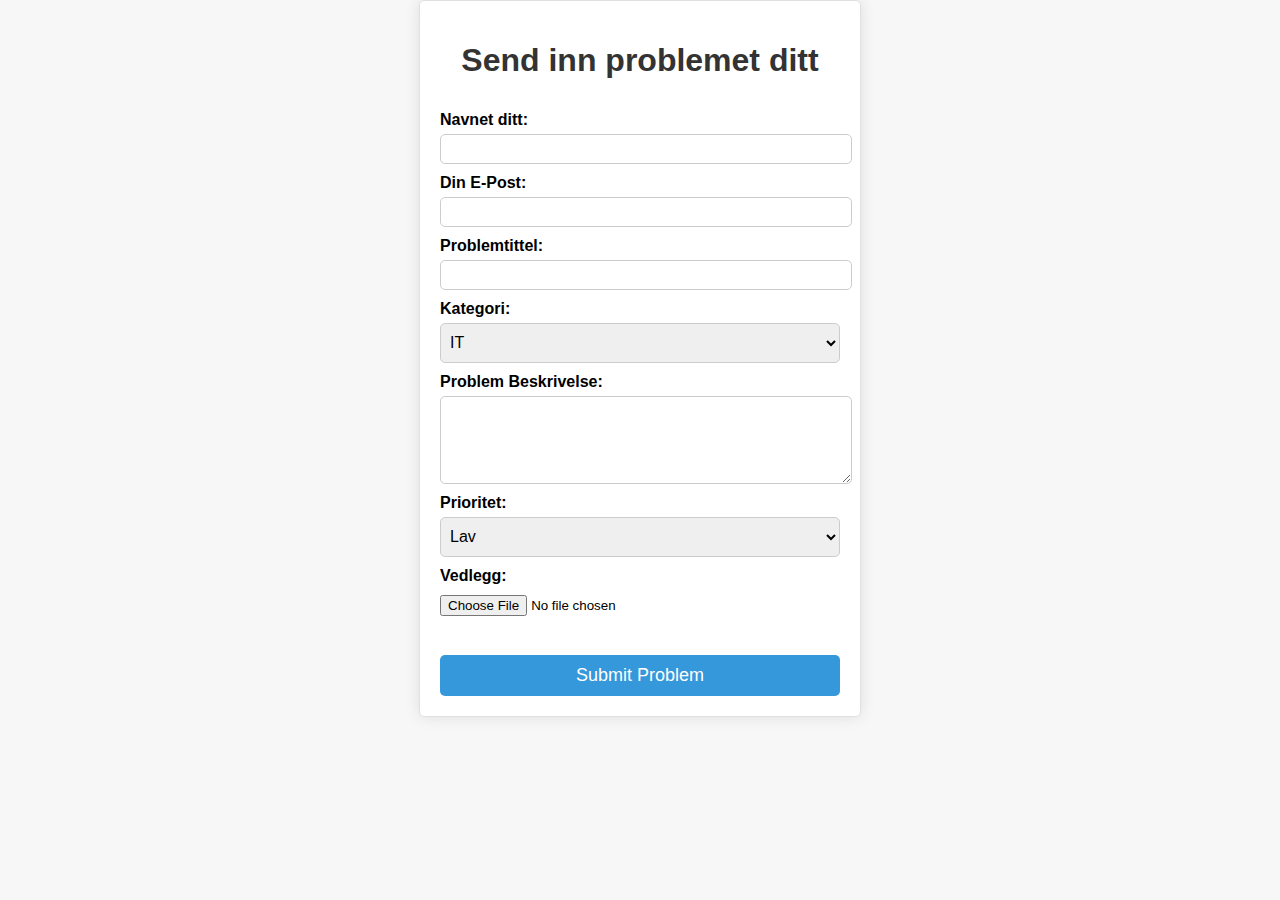
==== oppgave2.html @ 437fdf9f "Add files via upload" ====
<!DOCTYPE html>
<html>
<head>
    <title>Office Problem Submission</title>
    <link rel="stylesheet" type="text/css" href="style.css">
</head>
<body>
    <div class="container">
        <h1>Send inn problemet ditt</h1>
        <form action="thankyou.html" method="post">
            <label for="name">Navnet ditt:</label>
            <input type="text" id="name" name="name" required>
            
            <label for="email">Din E-Post:</label>
            <input type="email" id="email" name="email" required>
            
            <label for="problemTitle">Problemtittel:</label>
            <input type="text" id="problemTitle" name="problemTitle" required>
            
            <label for="problemCategory">Kategori:</label>
            <select id="problemCategory" name="problemCategory" required>
                <option value="IT">IT</option>
                <option value="Facilities">Fasiliteter</option>
                <option value="HR">HR</option>
                <option value="Other">Other</option>
            </select>
            
            <label for="problemDescription">Problem Beskrivelse:</label>
            <textarea id="problemDescription" name="problemDescription" rows="4" required></textarea>
            
            <label for="problemPriority">Prioritet:</label>
            <select id="problemPriority" name="problemPriority" required>
                <option value="low">Lav</option>
                <option value="medium">Medium</option>
                <option value="high">Høy</option>
            </select>
            
            <label for="problemAttachment">Vedlegg:</label>
            <input type="file" id="problemAttachment" name="problemAttachment">
            
            <input type="submit" value="Submit Problem">
        </form>
    </div>
</body>
</html>
---- style.css ----
body {
    font-family: Arial, sans-serif;
    background-color: #f7f7f7;
    margin: 0;
    padding: 0;
}

.container {
    max-width: 400px;
    margin: 0 auto;
    background-color: #fff;
    padding: 20px;
    border: 1px solid #e0e0e0;
    border-radius: 5px;
    box-shadow: 0 0 15px rgba(0, 0, 0, 0.1);
}

h1 {
    text-align: center;
    color: #333;
}

form {
    display: flex;
    flex-direction: column;
}

label {
    font-weight: bold;
    margin-top: 10px;
}

input[type="text"],
input[type="email"],
textarea,
select {
    width: 100%;
    padding: 5px;
    border: 1px solid #ccc;
    border-radius: 5px;
    font-size: 16px;
    margin-top: 5px;
}

textarea {
    resize: vertical;
}

input[type="file"] {
    width: 100%;
    margin-top: 10px;
}

input[type="submit"] {
    background-color: #3498db;
    color: #fff;
    border: none;
    padding: 10px 20px;
    cursor: pointer;
    font-size: 18px;
    border-radius: 5px;
    margin-top: 20px;
}

input[type="submit"]:hover {
    background-color: #2087c5;
}

select, input[type="file"] {
    height: 40px;
}
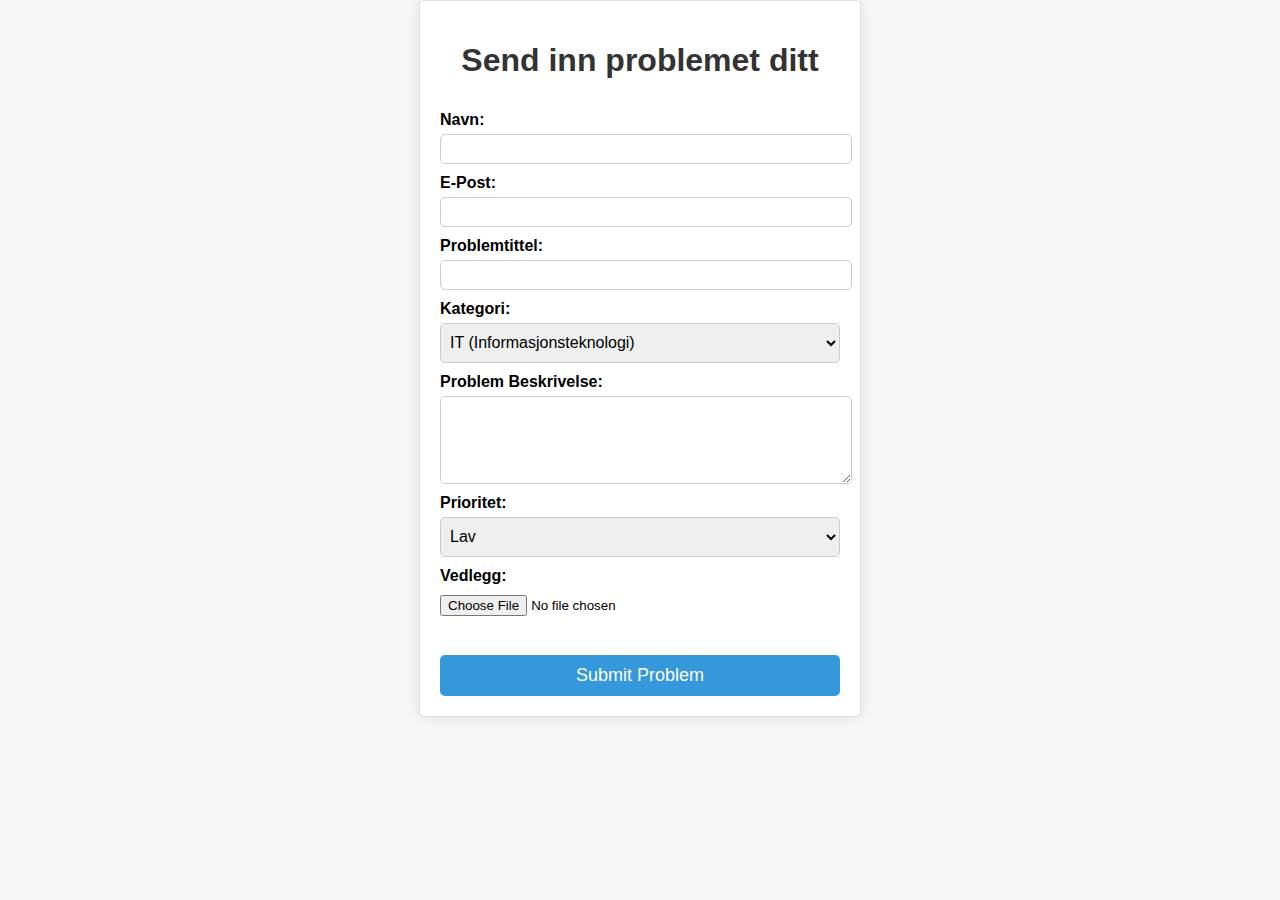
==== commit 23456a9e: "oppgave2.html" ====
--- a/oppgave2.html
+++ b/oppgave2.html
@@ -8,10 +8,10 @@
     <div class="container">
         <h1>Send inn problemet ditt</h1>
         <form action="thankyou.html" method="post">
-            <label for="name">Navnet ditt:</label>
+            <label for="name">Navn:</label>
             <input type="text" id="name" name="name" required>
             
-            <label for="email">Din E-Post:</label>
+            <label for="email">E-Post:</label>
             <input type="email" id="email" name="email" required>
             
             <label for="problemTitle">Problemtittel:</label>
@@ -19,9 +19,12 @@
             
             <label for="problemCategory">Kategori:</label>
             <select id="problemCategory" name="problemCategory" required>
-                <option value="IT">IT</option>
+                <option value="IT">IT (Informasjonsteknologi)</option>
                 <option value="Facilities">Fasiliteter</option>
-                <option value="HR">HR</option>
+                <option value="HR">HR (Menneskelige Ressurser)</option>
+                <option value="Communication">Kommunikasjon</option>
+                <option value="Health and safety">Helse og sikkerhet</option>
+                <option value="Travel and Transportation">Reise og transport</option>
                 <option value="Other">Other</option>
             </select>
             
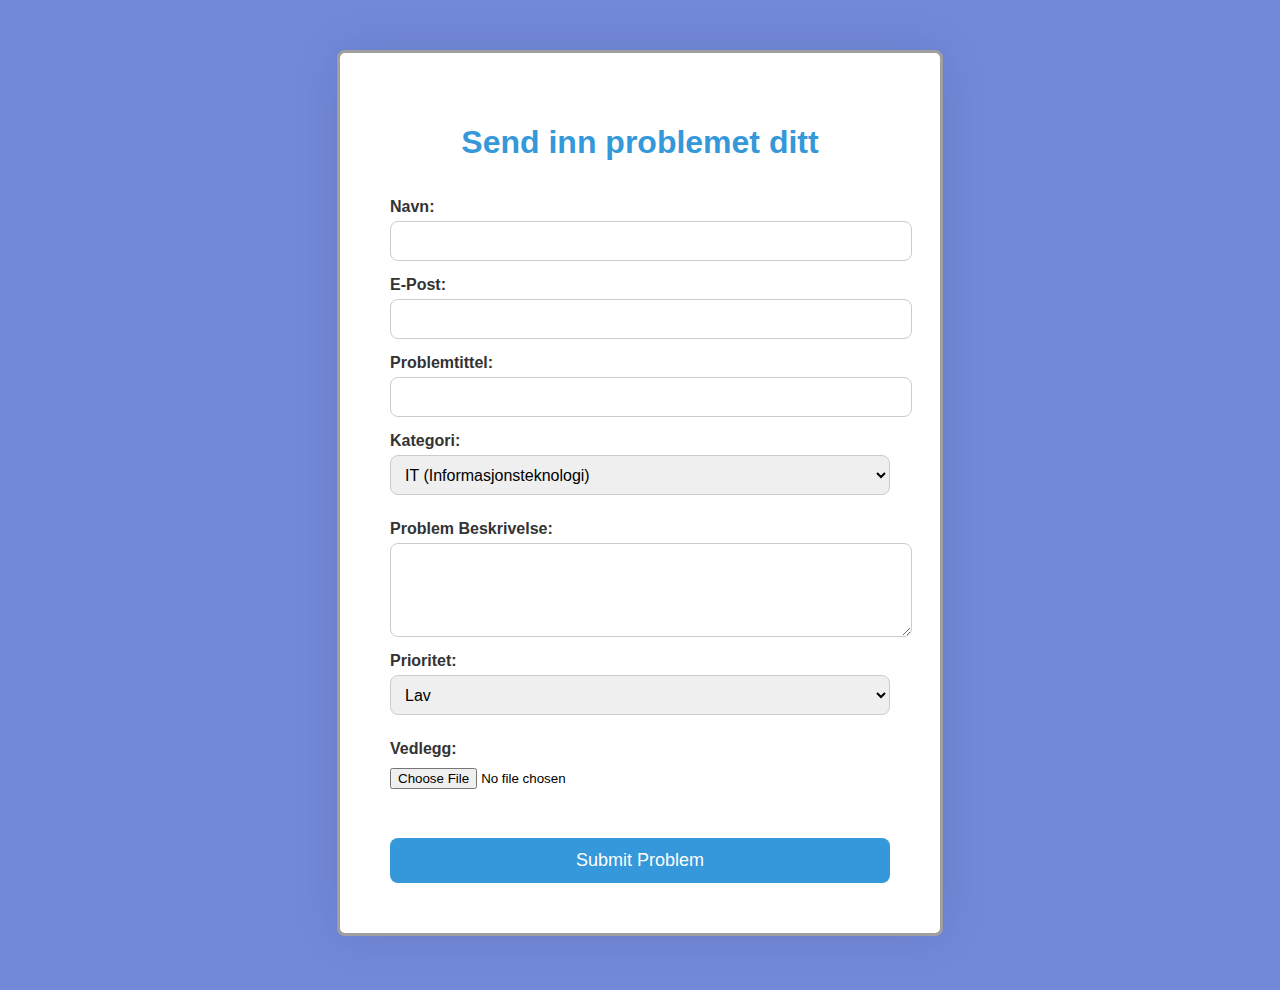
==== commit 51a4c73a: "Add files via upload" ====
--- a/oppgave2.html
+++ b/oppgave2.html
@@ -7,7 +7,7 @@
 <body>
     <div class="container">
         <h1>Send inn problemet ditt</h1>
-        <form action="thankyou.html" method="post">
+        <form action="https://formspree.io/f/xoqobzek" method="POST">
             <label for="name">Navn:</label>
             <input type="text" id="name" name="name" required>
             
--- a/style.css
+++ b/style.css
@@ -1,23 +1,23 @@
 body {
     font-family: Arial, sans-serif;
-    background-color: #f7f7f7;
+    background-color: #7289da;  
     margin: 0;
     padding: 0;
 }
 
 .container {
-    max-width: 400px;
-    margin: 0 auto;
+    max-width: 500px;
+    margin: 50px auto;
     background-color: #fff;
-    padding: 20px;
-    border: 1px solid #e0e0e0;
-    border-radius: 5px;
-    box-shadow: 0 0 15px rgba(0, 0, 0, 0.1);
+    padding: 50px;
+    border: 3px solid #a19e9e;
+    border-radius: 8px;
+    box-shadow: 0 0 50px rgba(0, 0, 0, 0.1);
 }
 
 h1 {
     text-align: center;
-    color: #333;
+    color: #3498db;
 }
 
 form {
@@ -27,7 +27,8 @@
 
 label {
     font-weight: bold;
-    margin-top: 10px;
+    margin-top: 15px;
+    color: #333;
 }
 
 input[type="text"],
@@ -35,9 +36,9 @@
 textarea,
 select {
     width: 100%;
-    padding: 5px;
+    padding: 10px;
     border: 1px solid #ccc;
-    border-radius: 5px;
+    border-radius: 8px;
     font-size: 16px;
     margin-top: 5px;
 }
@@ -55,11 +56,12 @@
     background-color: #3498db;
     color: #fff;
     border: none;
-    padding: 10px 20px;
+    padding: 12px 24px;
     cursor: pointer;
     font-size: 18px;
-    border-radius: 5px;
+    border-radius: 8px;
     margin-top: 20px;
+    transition: background-color 0.3s ease-in-out;
 }
 
 input[type="submit"]:hover {
@@ -68,4 +70,33 @@
 
 select, input[type="file"] {
     height: 40px;
+    margin-bottom: 10px;
 }
+
+/* Styles for the loading overlay */
+.loading-overlay {
+    display: none;
+    position: fixed;
+    top: 0;
+    left: 0;
+    width: 100%;
+    height: 100%;
+    background: rgba(255, 255, 255, 0.8);
+    text-align: center;
+    z-index: 1000;
+}
+
+.spinner {
+    border: 8px solid #f3f3f3;
+    border-top: 8px solid #3498db;
+    border-radius: 50%;
+    width: 50px;
+    height: 50px;
+    margin: 20% auto;
+    animation: spin 1s linear infinite;
+}
+
+@keyframes spin {
+    0% { transform: rotate(0deg); }
+    100% { transform: rotate(360deg); }
+}
